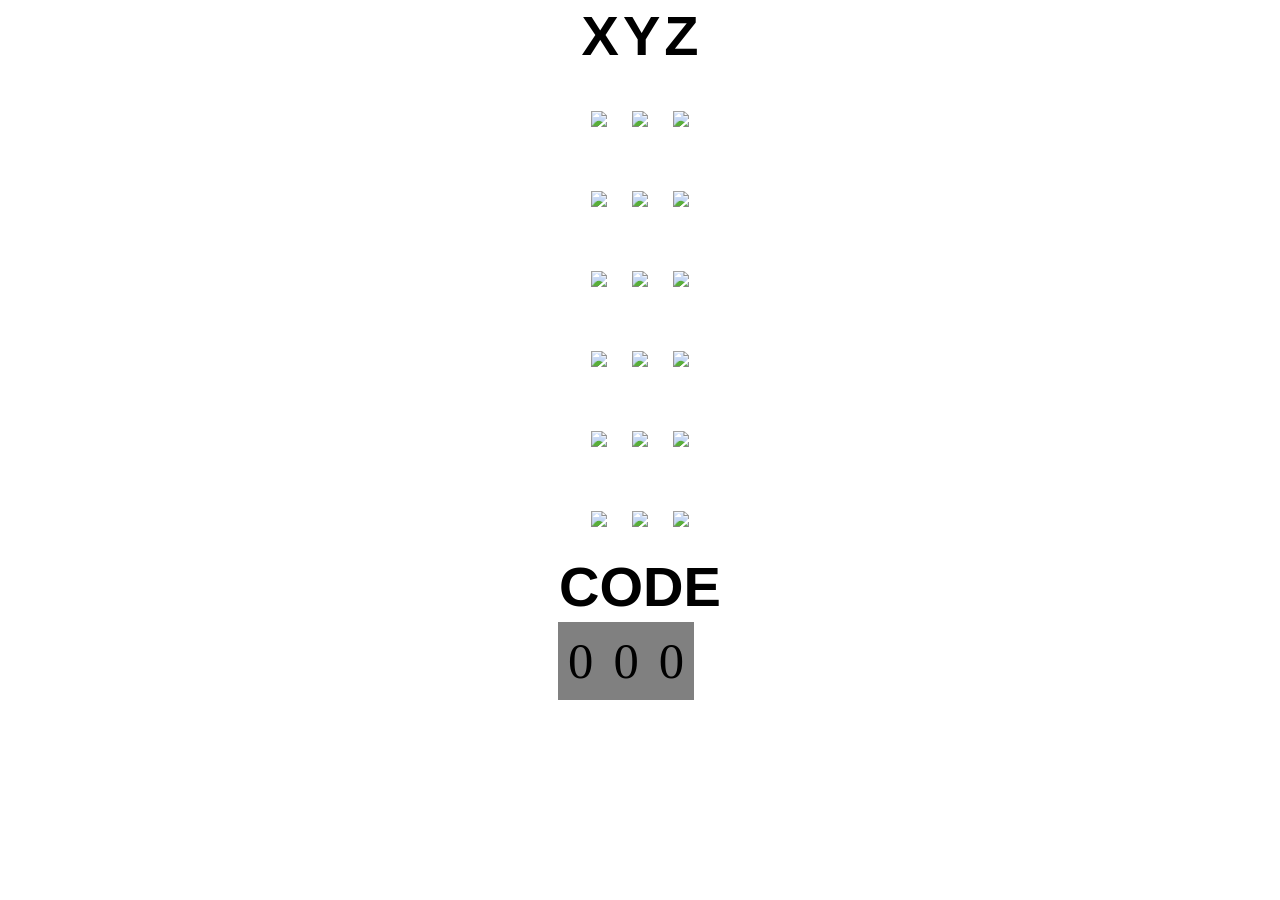
==== index.html @ 0b43e193 "Add files via upload" ====
<!DOCTYPE html>
<html>
    <style> 
        html {
            height: 100%
        }
        
        body{
            height: 100%;
            margin: 0;
            padding: 0;
            max-height:100%
        }
        #table1 {
            margin-left:auto;
            margin-right: auto;
            max-width: 300px;
            height: 60%
        }

        #table2 {
            margin-left:auto;
            margin-right:auto;
        }

        th {
            font-family: 'Lucida Sans', 'Lucida Sans Regular', 'Lucida Grande', 'Lucida Sans Unicode', Geneva, Verdana, sans-serif;
            font-size: 42pt;
        }
        
        td {
            padding: 10px;
            font-size: 38pt;
        }

        img {
            min-width: 100%;
            height: 100%;
        }

        .output {
            display:inline-block;
            background-color: grey;
        }
    </style>
    <head></head>
    <body>
        <table id="table1">
            <tbody id="tbody1">
            <tr>
                <th>X</th>
                <th>Y</th>
                <th>Z</th>
            </tr>
            <tr>
                <td class="colx" onclick="setx(0, this)"><img src="zero.png"></td>
                <td class="coly" onclick="sety(0, this)"><img src="zero.png"></td>
                <td class="colz" onclick="setz(0, this)"><img src="zero.png"></td>
            </tr>
            <tr>
                <td class="colx" onclick="setx(10, this)"><img src="ten.png"></td>
                <td class="coly" onclick="sety(10, this)"><img src="ten.png"></td>
                <td class="colz" onclick="setz(10, this)"><img src="ten.png"></td>
            </tr>
            <tr>
                <td class="colx" onclick="setx(11, this)"><img src="eleven.png"></td>
                <td class="coly" onclick="sety(11, this)"><img src="eleven.png"></td>
                <td class="colz" onclick="setz(11, this)"><img src="eleven.png"></td>
            </tr>
            <tr>
                <td class="colx" onclick="setx(20, this)"><img src="twenty.png"></td>
                <td class="coly" onclick="sety(20, this)"><img src="twenty.png"></td>
                <td class="colz" onclick="setz(20, this)"><img src="twenty.png"></td>
            </tr>
            <tr>
                <td class="colx" onclick="setx(21, this)"><img src="twentyone.png"></td>
                <td class="coly" onclick="sety(21, this)"><img src="twentyone.png"></td>
                <td class="colz" onclick="setz(21, this)"><img src="twentyone.png"></td>
            </tr>
            <tr>
                <td class="colx" onclick="setx(22, this)"><img src="twentytwo.png"></td>
                <td class="coly" onclick="sety(22, this)"><img src="twentytwo.png"></td>
                <td class="colz" onclick="setz(22, this)"><img src="twentytwo.png"></td>
            </tr>
        </tbody>
        </table>
        <table id="table2">
        <tbody id="tbody2">
            <tr>
                <th>CODE</th>
            </tr>
            <tr>
                <td class="output" id="first">0</td>
                <td class="output" id="second">0</td>
                <td class="output" id="third">0</td>
            </tr>
        </tbody>
        </table>

    </body>
</html>



<script>
    let x = 0;
    let y = 0;
    let z = 0;
    
    function setx(n, e) {
        x = n;
        var elements = document.getElementsByClassName("colx");
        for (i = 0; i < elements.length; i++) {
            elements[i].style["background-color"] = 'transparent';
        }
        e.style["background-color"] = 'red';
        recalc();
    }

    function sety(n, e) {
        y = n;
        var elements = document.getElementsByClassName("coly");
        for (i = 0; i < elements.length; i++) {
            elements[i].style["background-color"] = 'transparent';
        }
        e.style["background-color"] = 'red';
        recalc();
    }

    function setz(n, e) {
        z = n;
        var elements = document.getElementsByClassName("colz");
        for (i = 0; i < elements.length; i++) {
            elements[i].style["background-color"] = 'transparent';
        }
        e.style["background-color"] = 'red';
        recalc();
    }

    function recalc() {
        document.getElementById("first").innerHTML = ""+(2*x+11);
        document.getElementById("second").innerHTML = ""+((2*z+y)-5);
        document.getElementById("third").innerHTML = ""+(Math.abs((y+z)-x));
    }
</script>
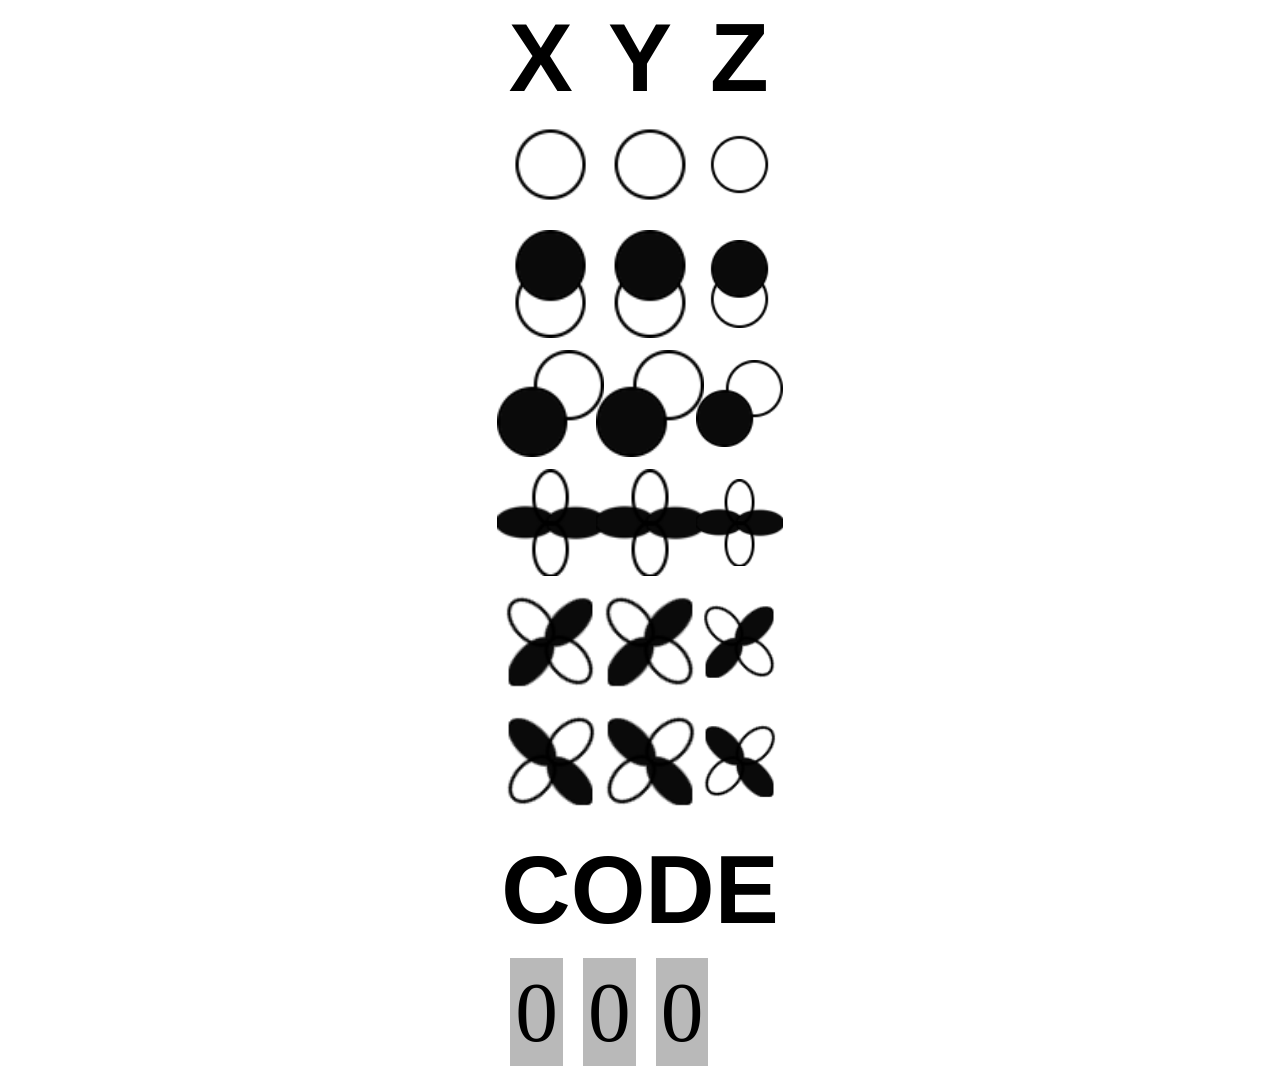
==== commit 2aa463bb: "Update index.html" ====
--- a/index.html
+++ b/index.html
@@ -14,6 +14,7 @@
         #table1 {
             margin-left:auto;
             margin-right: auto;
+            width: 30%;
             max-width: 300px;
             height: 60%
         }
@@ -25,12 +26,13 @@
 
         th {
             font-family: 'Lucida Sans', 'Lucida Sans Regular', 'Lucida Grande', 'Lucida Sans Unicode', Geneva, Verdana, sans-serif;
-            font-size: 42pt;
+            font-size: 72pt;
         }
         
         td {
-            padding: 10px;
-            font-size: 38pt;
+            padding: 5px;
+            margin: 10px;
+            font-size: 64pt;
         }
 
         img {
@@ -40,7 +42,7 @@
 
         .output {
             display:inline-block;
-            background-color: grey;
+            background-color: #b9b9b9;
         }
     </style>
     <head></head>
@@ -142,4 +144,4 @@
         document.getElementById("second").innerHTML = ""+((2*z+y)-5);
         document.getElementById("third").innerHTML = ""+(Math.abs((y+z)-x));
     }
-</script>+</script>
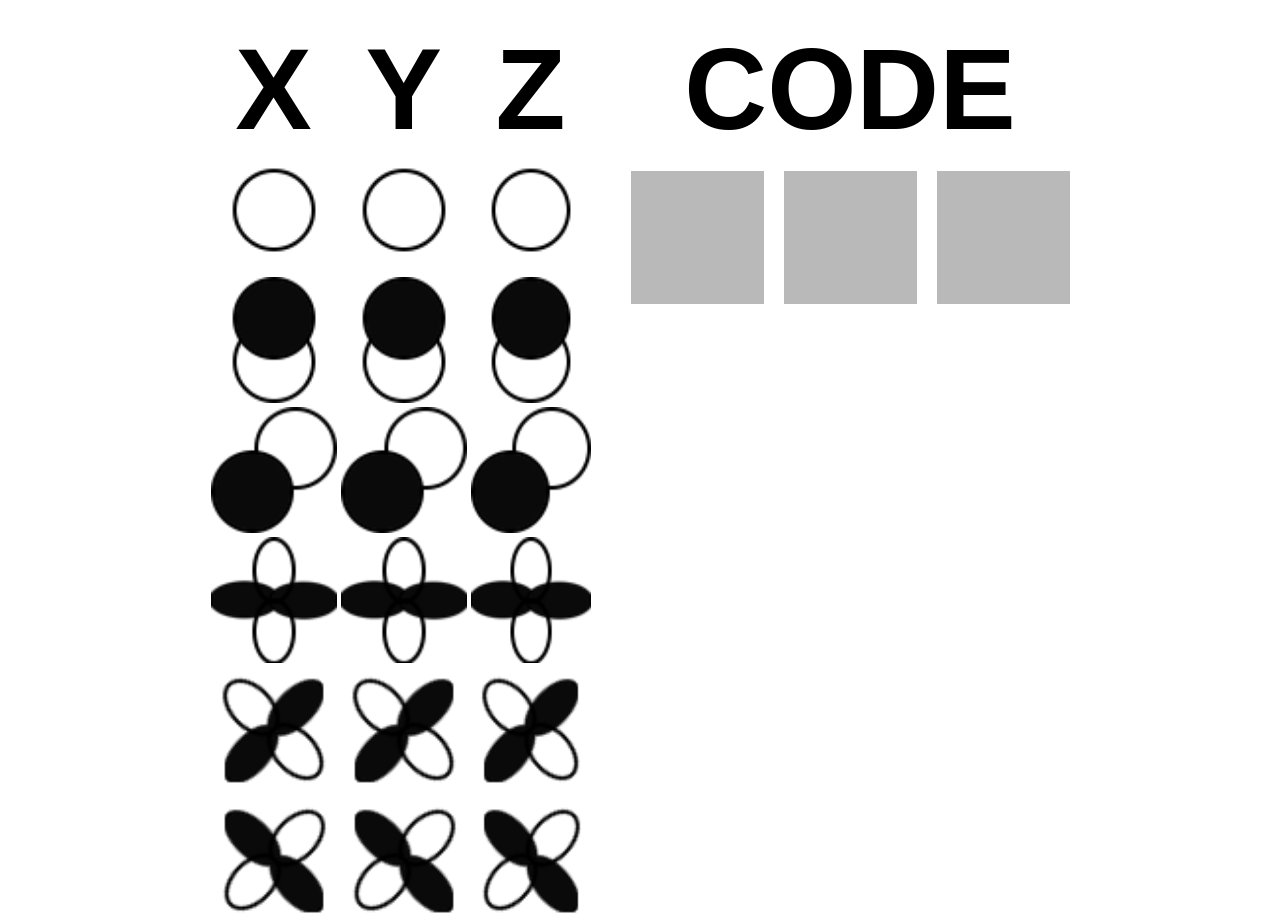
==== commit f09686e8: "Update index.html" ====
--- a/index.html
+++ b/index.html
@@ -2,103 +2,100 @@
 <html>
     <style> 
         html {
-            height: 100%
         }
         
         body{
-            height: 100%;
             margin: 0;
             padding: 0;
-            max-height:100%
         }
+
+        #center {
+            display: flex;
+            flex-direction: row;
+            justify-content: center;
+
+        }
+
         #table1 {
-            margin-left:auto;
-            margin-right: auto;
-            width: 30%;
-            max-width: 300px;
+            display:grid;
+            grid-template-columns: auto auto auto;
+            column-gap: 4px;
+            row-gap: 4px;
+            width: 380px;
+            max-width: 400px;
             height: 60%
         }
 
         #table2 {
-            margin-left:auto;
-            margin-right:auto;
+            display:grid;
+            grid-template-columns: auto auto auto;
+            column-gap: 20px;
+            row-gap: 32px;
+            height: 280px;
+            min-width: 380px;
         }
 
-        th {
+        h1 {
+            line-height: 24px;
             font-family: 'Lucida Sans', 'Lucida Sans Regular', 'Lucida Grande', 'Lucida Sans Unicode', Geneva, Verdana, sans-serif;
-            font-size: 72pt;
+            font-size: 86pt;
+            text-align: center;
+            margin-bottom: 42px;
         }
         
-        td {
-            padding: 5px;
-            margin: 10px;
+        h2 {
+            margin: 0;
             font-size: 64pt;
+            font-family: Arial, Helvetica, sans-serif;
+            text-align: center;
+            display: inline;
+            background-color: #b9b9b9;
+            line-height: 133px;
+            width: 133px;
+            height: 133px;
         }
 
         img {
-            min-width: 100%;
-            height: 100%;
+            display:inline-block;
+            width:100%;
+            height:100%;
         }
 
-        .output {
-            display:inline-block;
-            background-color: #b9b9b9;
-        }
     </style>
     <head></head>
     <body>
-        <table id="table1">
-            <tbody id="tbody1">
-            <tr>
-                <th>X</th>
-                <th>Y</th>
-                <th>Z</th>
-            </tr>
-            <tr>
-                <td class="colx" onclick="setx(0, this)"><img src="zero.png"></td>
-                <td class="coly" onclick="sety(0, this)"><img src="zero.png"></td>
-                <td class="colz" onclick="setz(0, this)"><img src="zero.png"></td>
-            </tr>
-            <tr>
-                <td class="colx" onclick="setx(10, this)"><img src="ten.png"></td>
-                <td class="coly" onclick="sety(10, this)"><img src="ten.png"></td>
-                <td class="colz" onclick="setz(10, this)"><img src="ten.png"></td>
-            </tr>
-            <tr>
-                <td class="colx" onclick="setx(11, this)"><img src="eleven.png"></td>
-                <td class="coly" onclick="sety(11, this)"><img src="eleven.png"></td>
-                <td class="colz" onclick="setz(11, this)"><img src="eleven.png"></td>
-            </tr>
-            <tr>
-                <td class="colx" onclick="setx(20, this)"><img src="twenty.png"></td>
-                <td class="coly" onclick="sety(20, this)"><img src="twenty.png"></td>
-                <td class="colz" onclick="setz(20, this)"><img src="twenty.png"></td>
-            </tr>
-            <tr>
-                <td class="colx" onclick="setx(21, this)"><img src="twentyone.png"></td>
-                <td class="coly" onclick="sety(21, this)"><img src="twentyone.png"></td>
-                <td class="colz" onclick="setz(21, this)"><img src="twentyone.png"></td>
-            </tr>
-            <tr>
-                <td class="colx" onclick="setx(22, this)"><img src="twentytwo.png"></td>
-                <td class="coly" onclick="sety(22, this)"><img src="twentytwo.png"></td>
-                <td class="colz" onclick="setz(22, this)"><img src="twentytwo.png"></td>
-            </tr>
-        </tbody>
-        </table>
-        <table id="table2">
-        <tbody id="tbody2">
-            <tr>
-                <th>CODE</th>
-            </tr>
-            <tr>
-                <td class="output" id="first">0</td>
-                <td class="output" id="second">0</td>
-                <td class="output" id="third">0</td>
-            </tr>
-        </tbody>
-        </table>
-
+        <div id="center">
+            <div id="table1">
+                <h1>X</h1>
+                <h1>Y</h1>
+                <h1>Z</h1>
+                <img class="colx" onclick="setx(0, this)" src="zero.png">
+                <img class="coly" onclick="sety(0, this)" src="zero.png">
+                <img class="colz" onclick="setz(0, this)" src="zero.png">
+                <img class="colx" onclick="setx(10, this)" src="ten.png">
+                <img class="coly" onclick="sety(10, this)" src="ten.png">
+                <img class="colz" onclick="setz(10, this)" src="ten.png">
+                <img class="colx" onclick="setx(11, this)" src="eleven.png">
+                <img class="coly" onclick="sety(11, this)" src="eleven.png">
+                <img class="colz" onclick="setz(11, this)" src="eleven.png">
+                <img class="colx" onclick="setx(20, this)" src="twenty.png">
+                <img class="coly" onclick="sety(20, this)" src="twenty.png">
+                <img class="colz" onclick="setz(20, this)" src="twenty.png">
+                <img class="colx" onclick="setx(21, this)" src="twentyone.png">
+                <img class="coly" onclick="sety(21, this)" src="twentyone.png">
+                <img class="colz" onclick="setz(21, this)" src="twentyone.png">
+                <img class="colx" onclick="setx(22, this)" src="twentytwo.png">
+                <img class="coly" onclick="sety(22, this)" src="twentytwo.png">
+                <img class="colz" onclick="setz(22, this)" src="twentytwo.png">
+            </div>
+            <div style="margin:20px;"></div>
+            <div id="table2">
+                <h1 style="grid-column:1/4;height:20px;">CODE</h1>
+                <h2 id="first"></h2>
+                <h2 id="second"></h2>
+                <h2 id="third"></h2>
+            </div>
+        </div>
     </body>
 </html>
 
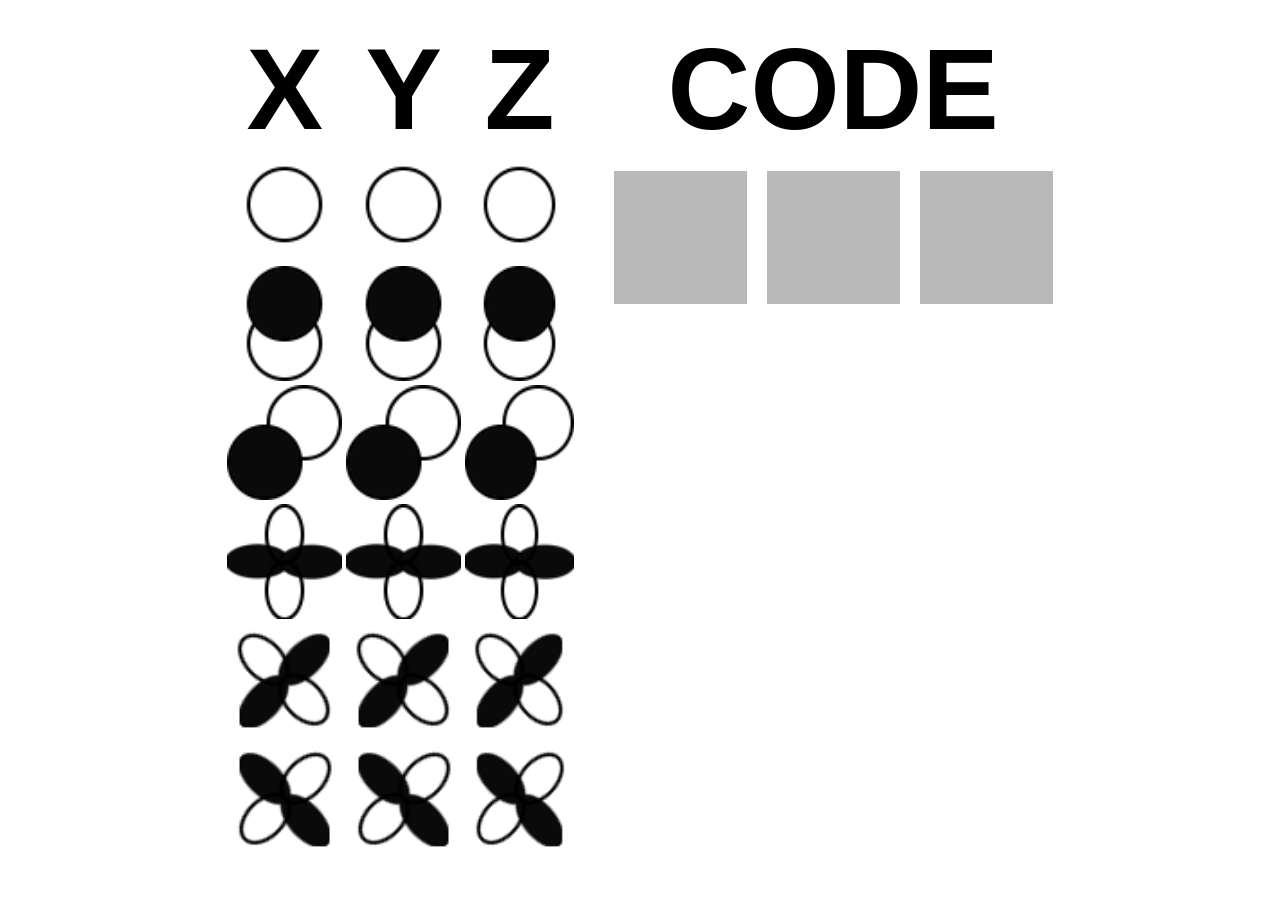
==== commit 26e8b020: "Update index.html" ====
--- a/index.html
+++ b/index.html
@@ -13,6 +13,7 @@
             display: flex;
             flex-direction: row;
             justify-content: center;
+            gap: 40px;
 
         }
 
@@ -21,9 +22,8 @@
             grid-template-columns: auto auto auto;
             column-gap: 4px;
             row-gap: 4px;
-            width: 380px;
-            max-width: 400px;
-            height: 60%
+            min-width: 340px;
+            height: 80%
         }
 
         #table2 {
@@ -31,7 +31,7 @@
             grid-template-columns: auto auto auto;
             column-gap: 20px;
             row-gap: 32px;
-            height: 280px;
+            height: 100%;
             min-width: 380px;
         }
 
@@ -61,6 +61,26 @@
             height:100%;
         }
 
+        @media (max-width: 1000px) {
+            #center {
+                flex-direction: column;
+                align-items: center;
+                gap: 0px;
+            }
+
+            #table1 {
+                width: 50%;
+                max-width: 600px;
+                
+            }
+
+            #table2 {
+                width: 50%;
+                height: 100%;
+                min-width: 380px;
+            }
+        }   
+
     </style>
     <head></head>
     <body>
@@ -88,7 +108,6 @@
                 <img class="coly" onclick="sety(22, this)" src="twentytwo.png">
                 <img class="colz" onclick="setz(22, this)" src="twentytwo.png">
             </div>
-            <div style="margin:20px;"></div>
             <div id="table2">
                 <h1 style="grid-column:1/4;height:20px;">CODE</h1>
                 <h2 id="first"></h2>
@@ -98,8 +117,6 @@
         </div>
     </body>
 </html>
-
-
 
 <script>
     let x = 0;
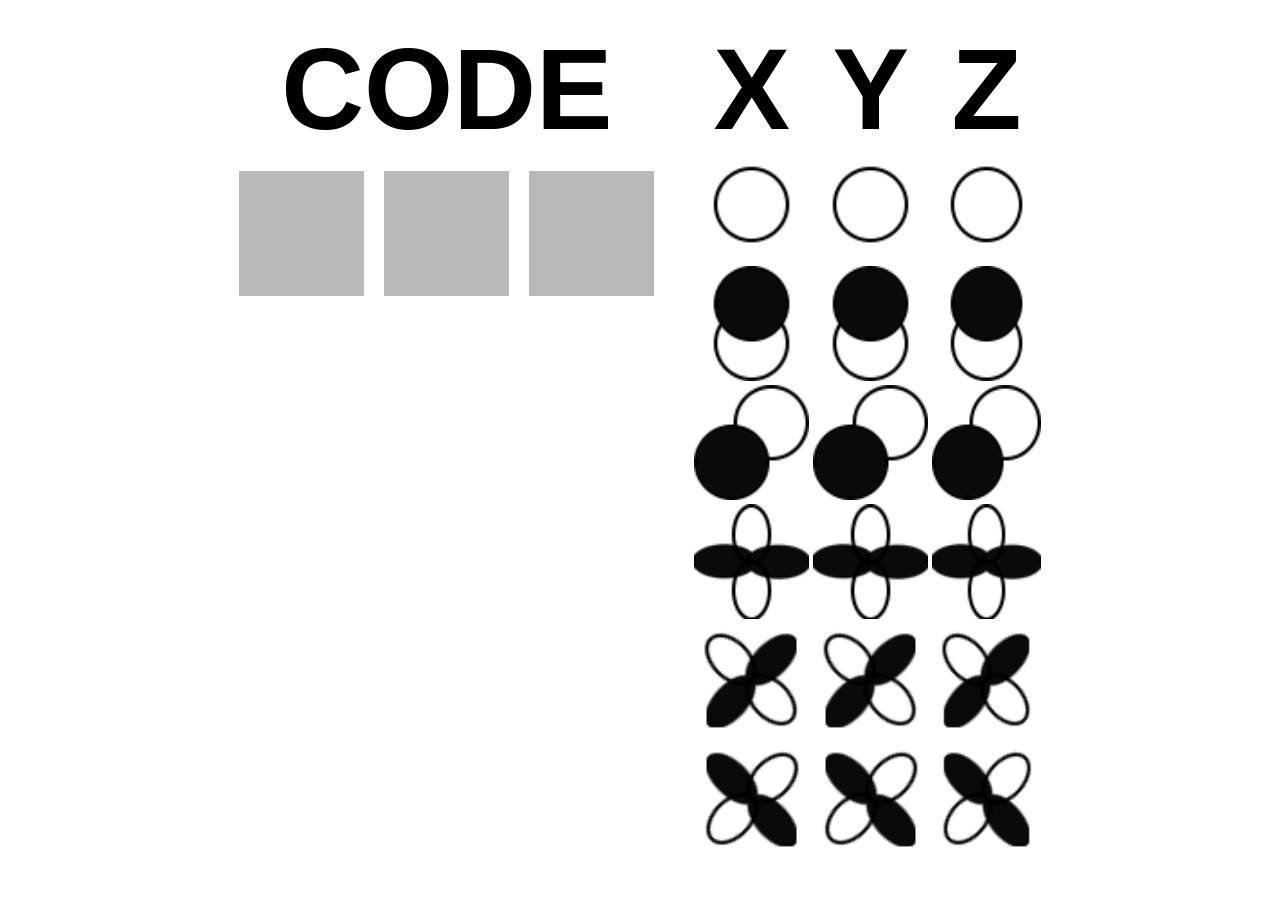
==== commit c6f57dbb: "Update index.html" ====
--- a/index.html
+++ b/index.html
@@ -1,4 +1,5 @@
 <!DOCTYPE html>
+
 <html>
     <style> 
         html {
@@ -14,7 +15,6 @@
             flex-direction: row;
             justify-content: center;
             gap: 40px;
-
         }
 
         #table1 {
@@ -31,6 +31,7 @@
             grid-template-columns: auto auto auto;
             column-gap: 20px;
             row-gap: 32px;
+            justify-items: center;
             height: 100%;
             min-width: 380px;
         }
@@ -50,9 +51,9 @@
             text-align: center;
             display: inline;
             background-color: #b9b9b9;
-            line-height: 133px;
-            width: 133px;
-            height: 133px;
+            line-height: 125px;
+            width: 125px;
+            height: 125px;
         }
 
         img {
@@ -71,7 +72,6 @@
             #table1 {
                 width: 50%;
                 max-width: 600px;
-                
             }
 
             #table2 {
@@ -82,9 +82,18 @@
         }   
 
     </style>
-    <head></head>
+    <head>
+        <title>Beamsmasher Code</title>
+        <meta name="viewport" content="user-scalable=no">
+    </head>
     <body>
         <div id="center">
+            <div id="table2">
+                <h1 style="grid-column:1/4;height:20px;">CODE</h1>
+                <h2 id="first"></h2>
+                <h2 id="second"></h2>
+                <h2 id="third"></h2>
+            </div>
             <div id="table1">
                 <h1>X</h1>
                 <h1>Y</h1>
@@ -107,12 +116,6 @@
                 <img class="colx" onclick="setx(22, this)" src="twentytwo.png">
                 <img class="coly" onclick="sety(22, this)" src="twentytwo.png">
                 <img class="colz" onclick="setz(22, this)" src="twentytwo.png">
-            </div>
-            <div id="table2">
-                <h1 style="grid-column:1/4;height:20px;">CODE</h1>
-                <h2 id="first"></h2>
-                <h2 id="second"></h2>
-                <h2 id="third"></h2>
             </div>
         </div>
     </body>
